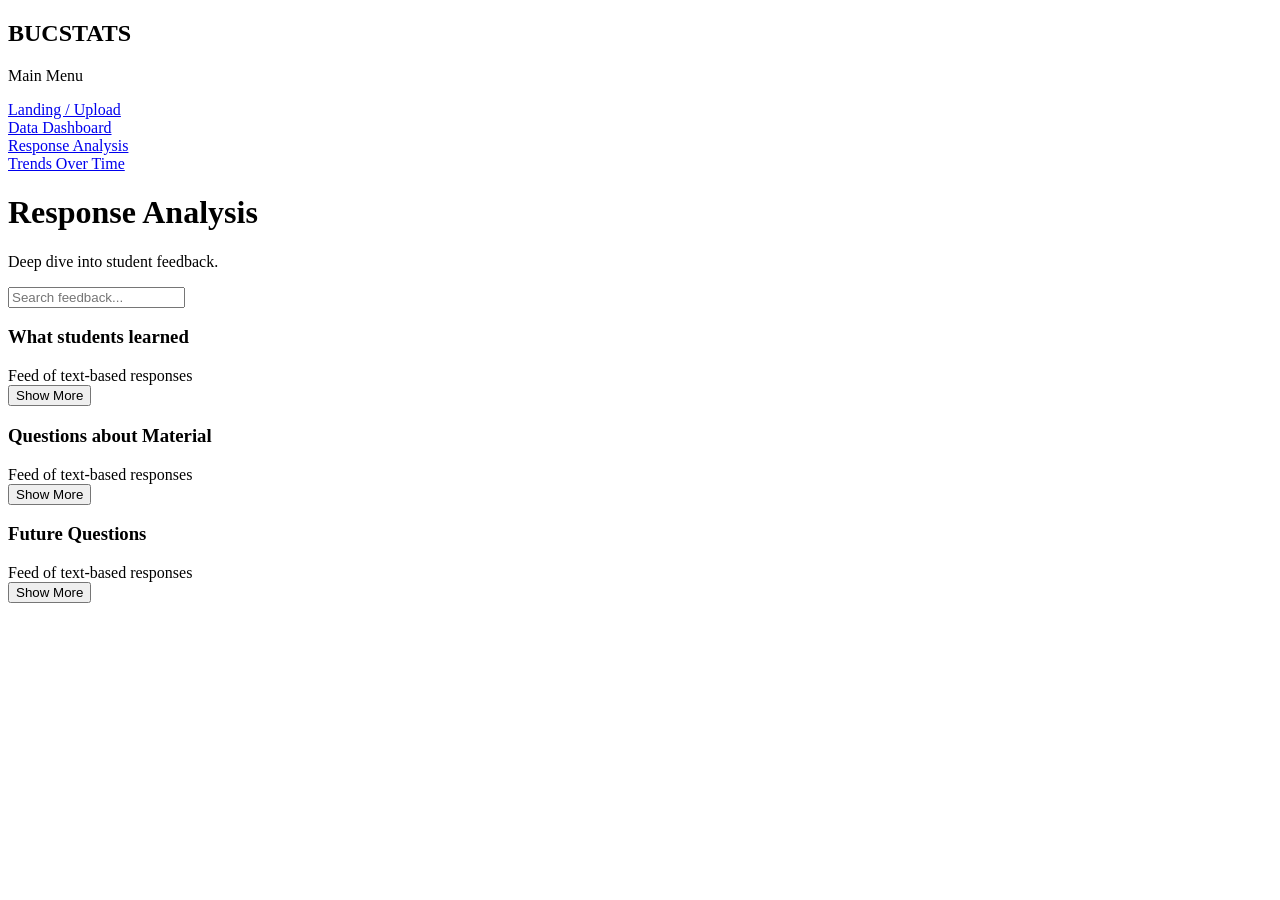
==== pages/response_analysis.html @ 914e383d "response_analysis.html" ====
<!DOCTYPE html>
<html lang="en">
<head>
    <meta charset="UTF-8">
    <title>BucStats | Student Analysis</title>
    <link rel="stylesheet" href="/CSCI1210-ClientWebsite-main/css/response-analysis.css">
</head>
<body>
    <header class="top-header">
        <h2 class="header-logo">BUCSTATS</h2>
    </header>

    <div class="main-body">
        <aside class="sidebar">
            <div class="sidebar-content">
                <p class="nav-category">Main Menu</p>
                <nav class="side-nav">
                     <a href="upload.html" class="nav-link">
                        <div class="nav-item">
                            <i class="fa-solid fa-cloud-arrow-up"></i> Landing / Upload
                        </div>
                    </a>
                    <a href="index.html" class="nav-link">
                        <div class="nav-item">
                            <i class="fa-solid fa-house"></i> Data Dashboard
                        </div>
                    </a>
                    <a href="response_analysis.html" class="nav-link">
                        <div class="nav-item active"> <i class="fa-solid fa-chart-line"></i> Response Analysis
                        </div>
                    </a>
                    <a href="trends.html" class="nav-link">
                        <div class="nav-item">
                            <i class="fa-solid fa-house"></i>Trends Over Time
                        </div>
                    </a>
                </nav>
            </div>
        </aside>

        <main class="main-content">
            <div class="action-bar">
                <div class="title-group">
                    <h1 class="page-title">Response Analysis</h1>
                    <p class="page-subtitle">Deep dive into student feedback.</p>
                </div>
                <div class="action-controls">
                    <input type="text" class="search-input" placeholder="Search feedback...">
                </div>
            </div>

            <div class="content-grid single-col">
                <div class="content-card">
                    <h3>What students learned</h3>
                    <div class="tag-cloud">
                        <div class="placeholder-box">Feed of text-based responses</div>
                    </div>
                    <div class="card-actions">
                        <button class="btn-show-more">Show More</button>
                    </div>
                </div>
                <div class="content-card">
                    <h3>Questions about Material</h3>
                    <div class="placeholder-box">Feed of text-based responses</div>
                    <div class="card-actions">
                        <button class="btn-show-more">Show More</button>
                    </div>
                </div>
                <div class="content-card">
                    <h3>Future Questions</h3>
                    <div class="placeholder-box">Feed of text-based responses</div>
                    <div class="card-actions">
                        <button class="btn-show-more">Show More</button>
                    </div>
                </div>
            </div>
        </main>
    </div>
</body>
</html>
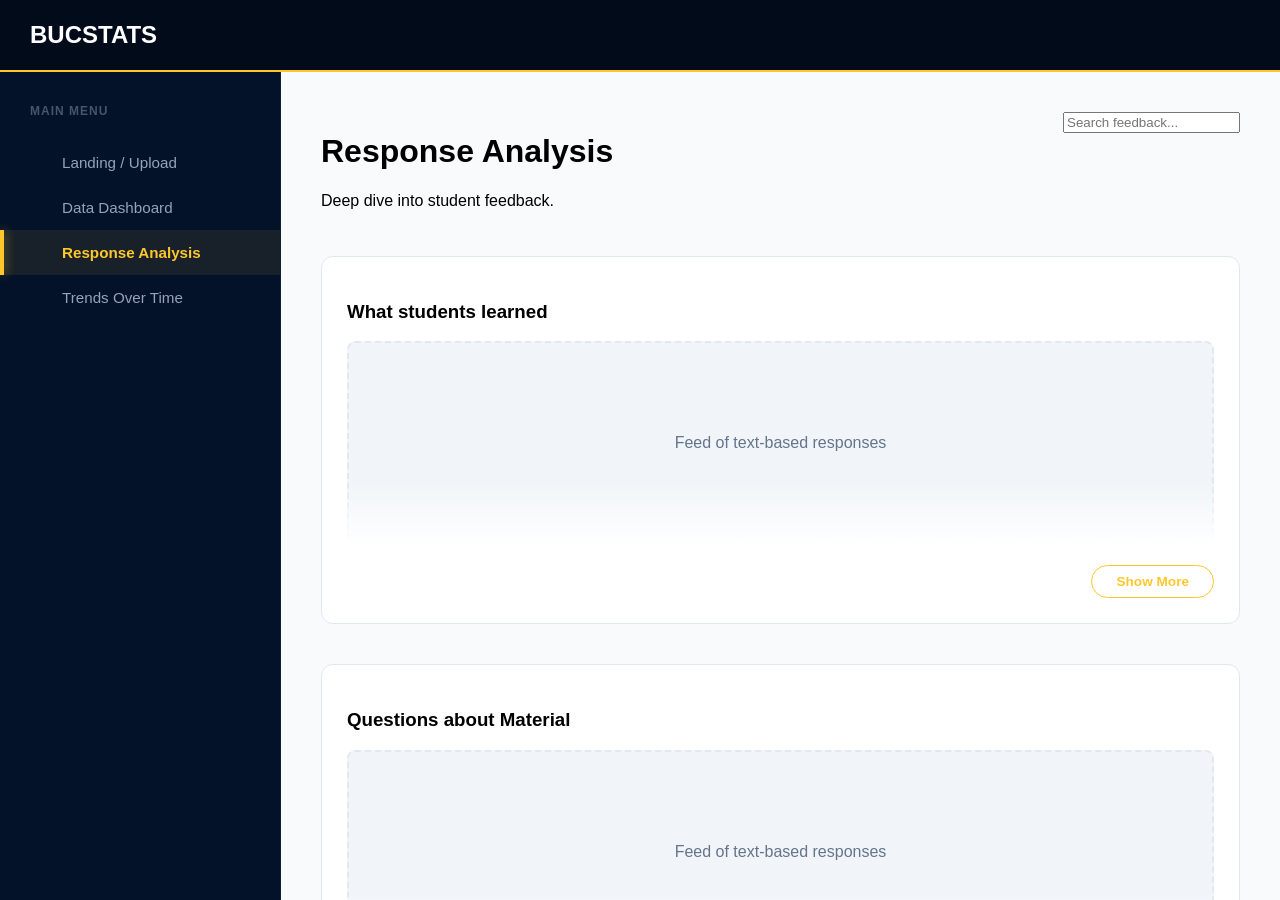
==== commit 1f69e806: "Updated CSS paths" ====
--- a/pages/response_analysis.html
+++ b/pages/response_analysis.html
@@ -3,7 +3,7 @@
 <head>
     <meta charset="UTF-8">
     <title>BucStats | Student Analysis</title>
-    <link rel="stylesheet" href="/CSCI1210-ClientWebsite-main/css/response-analysis.css">
+    <link rel="stylesheet" href="..\css\response_analysis.css">
 </head>
 <body>
     <header class="top-header">
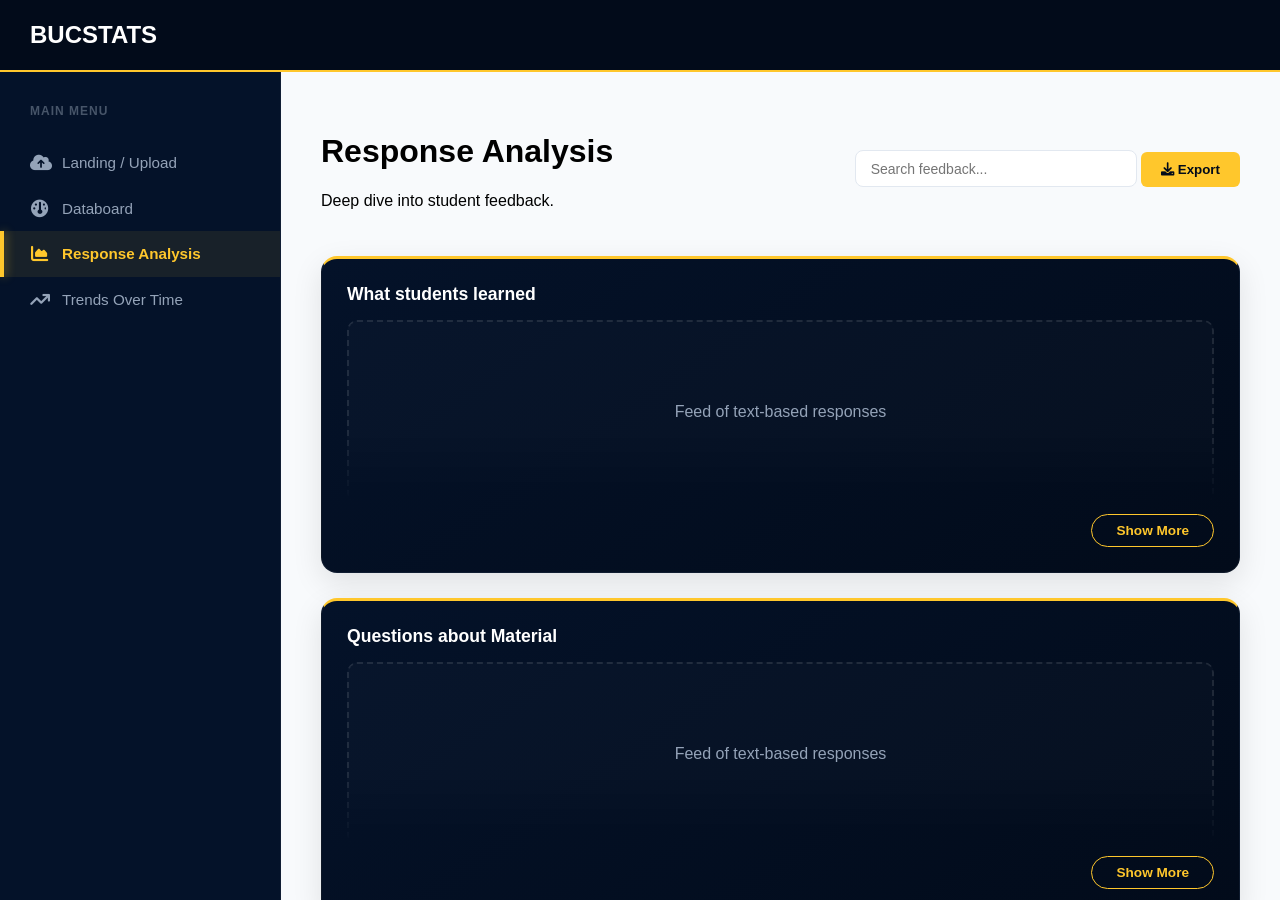
==== commit 4237dab9: "Updated to most recent version" ====
--- a/pages/response_analysis.html
+++ b/pages/response_analysis.html
@@ -2,53 +2,60 @@
 <html lang="en">
 <head>
     <meta charset="UTF-8">
+	<meta name='author' content='Noah Ford, Vanay Rowell, Alyssa Carlomusto, Marco Crea, Hannah Hollick'>
+	<meta name='description' content='Project BucStats for CSCI-1210'>
+	<meta name='date' content='4/18/2026'>
+    <meta name='last revised' content='4/27/2026'>
+    
     <title>BucStats | Student Analysis</title>
-    <link rel="stylesheet" href="..\css\response_analysis.css">
+    <link rel="stylesheet" href="../css/response_analysis.css">
+    <link rel="stylesheet" href="https://cdnjs.cloudflare.com/ajax/libs/font-awesome/6.0.0/css/all.min.css">
+    <link rel="icon" type="image/png" href="../images/icon.png">
 </head>
+
 <body>
     <header class="top-header">
         <h2 class="header-logo">BUCSTATS</h2>
     </header>
-
     <div class="main-body">
         <aside class="sidebar">
             <div class="sidebar-content">
                 <p class="nav-category">Main Menu</p>
                 <nav class="side-nav">
-                     <a href="upload.html" class="nav-link">
+                     <a href="index.html" class="nav-link">
                         <div class="nav-item">
                             <i class="fa-solid fa-cloud-arrow-up"></i> Landing / Upload
                         </div>
                     </a>
-                    <a href="index.html" class="nav-link">
+                    <a href="dashboard.html" class="nav-link">
                         <div class="nav-item">
-                            <i class="fa-solid fa-house"></i> Data Dashboard
+                            <i class="fa-solid fa-gauge"></i> Databoard
                         </div>
                     </a>
                     <a href="response_analysis.html" class="nav-link">
-                        <div class="nav-item active"> <i class="fa-solid fa-chart-line"></i> Response Analysis
+                        <div class="nav-item active"> <i class="fa-solid fa-chart-area"></i> Response Analysis
                         </div>
                     </a>
                     <a href="trends.html" class="nav-link">
                         <div class="nav-item">
-                            <i class="fa-solid fa-house"></i>Trends Over Time
+                            <i class="fa-solid fa-arrow-trend-up"></i>Trends Over Time
                         </div>
                     </a>
                 </nav>
             </div>
         </aside>
-
         <main class="main-content">
             <div class="action-bar">
                 <div class="title-group">
                     <h1 class="page-title">Response Analysis</h1>
                     <p class="page-subtitle">Deep dive into student feedback.</p>
                 </div>
+                
                 <div class="action-controls">
                     <input type="text" class="search-input" placeholder="Search feedback...">
+                    <button class="btn-primary"><i class="fa-solid fa-download"></i> Export</button>
                 </div>
             </div>
-
             <div class="content-grid single-col">
                 <div class="content-card">
                     <h3>What students learned</h3>
@@ -76,5 +83,7 @@
             </div>
         </main>
     </div>
+    <script src='/js/w3c.js'></script>
 </body>
-</html>
+
+</html>
--- a/css/response_analysis.css
+++ b/css/response_analysis.css
@@ -0,0 +1,207 @@
+/*
+	Author:			Noah Ford, Vanay Rowell, Alyssa Carlomusto, Marco Crea, Hannah Hollick
+	Date:			4/18/2026		
+    Last Revised:   4/28/2026
+	Description:	Project BucStats for CSCI-1210
+*/
+
+:root {
+    --primary: #020b1a;
+    --accent: #ffc72c;
+    --bg-light: #f8fafc;
+    --text-dark: #1e293b;
+    --text-muted: #94a3b8;
+    --white: #ffffff;
+    --border: #e2e8f0;
+}
+
+body {
+    margin: 0;
+    font-family: 'Segoe UI', sans-serif;
+    background-color: var(--bg-light);
+    display: flex;
+    flex-direction: column;
+    height: 100vh;
+    overflow: hidden;
+}
+
+.top-header {
+    height: 70px;
+    background-color: var(--primary);
+    color: var(--white);
+    display: flex;
+    align-items: center;
+    padding: 0 30px;
+    border-bottom: 2px solid var(--accent);
+    flex-shrink: 0;
+}
+
+.main-body {
+    display: flex;
+    flex: 1;
+    overflow: hidden;
+}
+
+.sidebar {
+    width: 280px;
+    background-color: #041229;
+    color: #94a3b8;
+    height: 100%;
+    border-right: 1px solid rgba(255, 255, 255, 0.05);
+    flex-shrink: 0;
+}
+
+.main-content {
+    flex: 1;
+    padding: 40px;
+    overflow-y: auto;
+}
+
+.nav-category {
+    padding: 20px 30px 10px 30px;
+    font-size: 0.75rem;
+    text-transform: uppercase;
+    letter-spacing: 1px;
+    color: #475569;
+    font-weight: 700;
+}
+
+.nav-link {
+    text-decoration: none;
+    color: inherit;
+    display: block;
+}
+
+.nav-item {
+    padding: 14px 30px;
+    display: flex;
+    align-items: center;
+    gap: 12px;
+    font-size: 0.95rem;
+    transition: all 0.2s ease;
+    position: relative;
+}
+
+.nav-item i {
+    width: 20px;
+    text-align: center;
+    font-size: 1.1rem;
+}
+
+.nav-item:hover:not(.active) {
+    background: rgba(255, 255, 255, 0.03);
+    color: #ffffff;
+}
+
+.nav-item.active {
+    color: var(--accent);
+    background: rgba(255, 199, 44, 0.08);
+    font-weight: 600;
+}
+
+.nav-item.active::before {
+    content: "";
+    position: absolute;
+    left: 0;
+    top: 0;
+    bottom: 0;
+    width: 4px;
+    background-color: var(--accent);
+    box-shadow: 2px 0 10px rgba(255, 199, 44, 0.4);
+}
+
+.action-bar {
+    display: flex;
+    justify-content: space-between;
+    align-items: center;
+    margin-bottom: 30px;
+}
+
+.search-input {
+    height: 35px;
+    width: 250px;
+    padding: 0 15px;
+    border-radius: 8px;
+    border: 1px solid var(--border);
+    font-size: 14px;
+    outline: none;
+}
+
+.search-input:focus {
+    border-color: var(--accent);
+}
+
+.content-grid {
+    display: grid;
+    grid-template-columns: 1fr;
+    gap: 25px;
+}
+
+.content-card {
+    background: linear-gradient(145deg, #041229 0%, #020b1a 100%);
+    padding: 25px;
+    border-radius: 16px;
+    border: 1px solid rgba(255, 255, 255, 0.05);
+    border-top: 3px solid var(--accent);
+    box-shadow: 0 10px 30px rgba(0, 0, 0, 0.1);
+    position: relative;
+}
+
+.content-card h3 {
+    margin: 0 0 15px 0;
+    color: var(--white);
+    font-size: 1.1rem;
+}
+
+.placeholder-box {
+    height: 180px;
+    border: 2px dashed rgba(255, 255, 255, 0.1);
+    border-radius: 10px;
+    display: flex;
+    justify-content: center;
+    align-items: center;
+    color: var(--text-muted);
+    background: rgba(255, 255, 255, 0.02);
+    margin-top: 15px;
+    mask-image: linear-gradient(to bottom, black 60%, transparent 100%);
+    -webkit-mask-image: linear-gradient(to bottom, black 60%, transparent 100%);
+}
+
+.card-actions {
+    display: flex;
+    justify-content: flex-end;
+    margin-top: 10px;
+}
+
+.btn-primary {
+    background: var(--accent);
+    color: var(--primary);
+    border: none;
+    padding: 10px 20px;
+    border-radius: 6px;
+    font-weight: bold;
+    cursor: pointer;
+    transition: transform 0.2s;
+}
+
+.btn-primary:hover {
+    transform: translateY(-2px);
+}
+
+.btn-show-more {
+    background: transparent;
+    color: var(--accent);
+    border: 1.5px solid var(--accent);
+    padding: 8px 24px;
+    border-radius: 20px;
+    font-size: 0.85rem;
+    font-weight: 600;
+    cursor: pointer;
+    transition: all 0.3s ease;
+}
+
+.btn-show-more:hover {
+    background-color: var(--accent);
+    color: var(--primary);
+    box-shadow: 0 4px 10px rgba(255, 199, 44, 0.2);
+}
